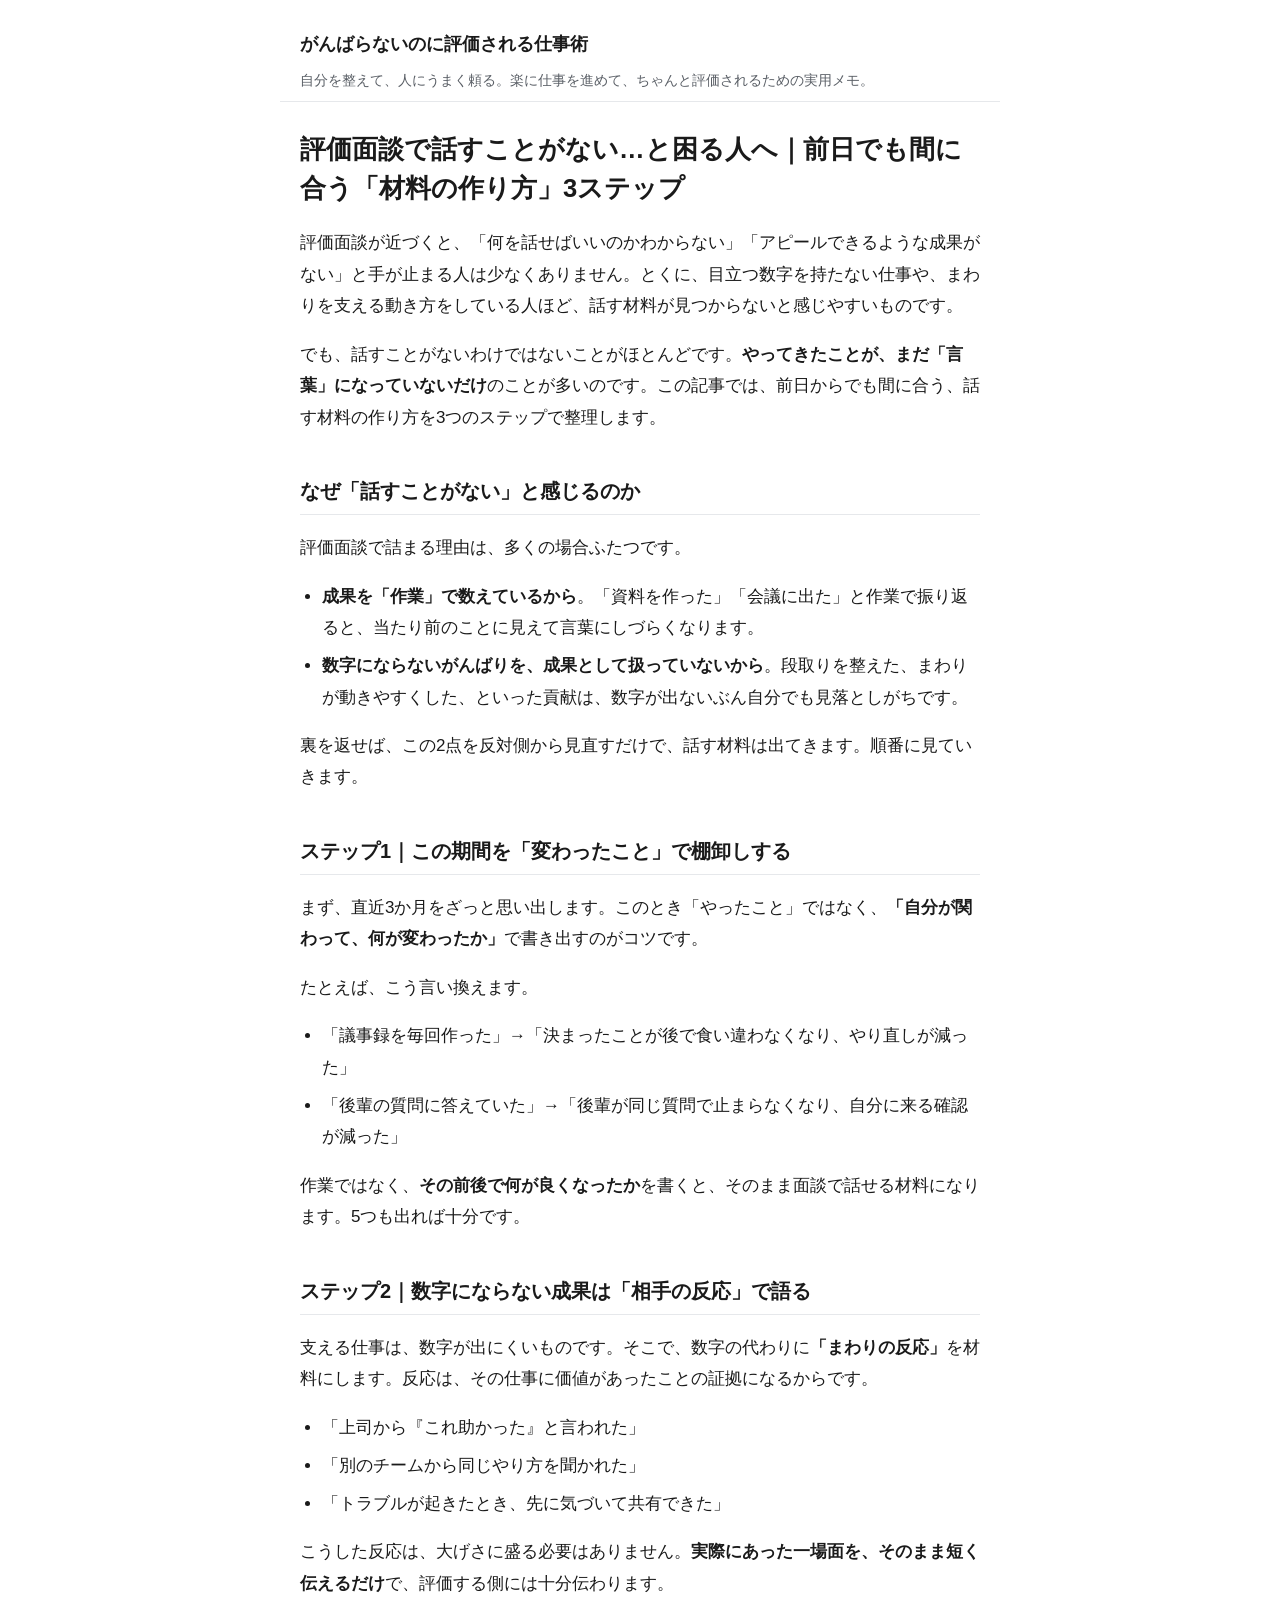
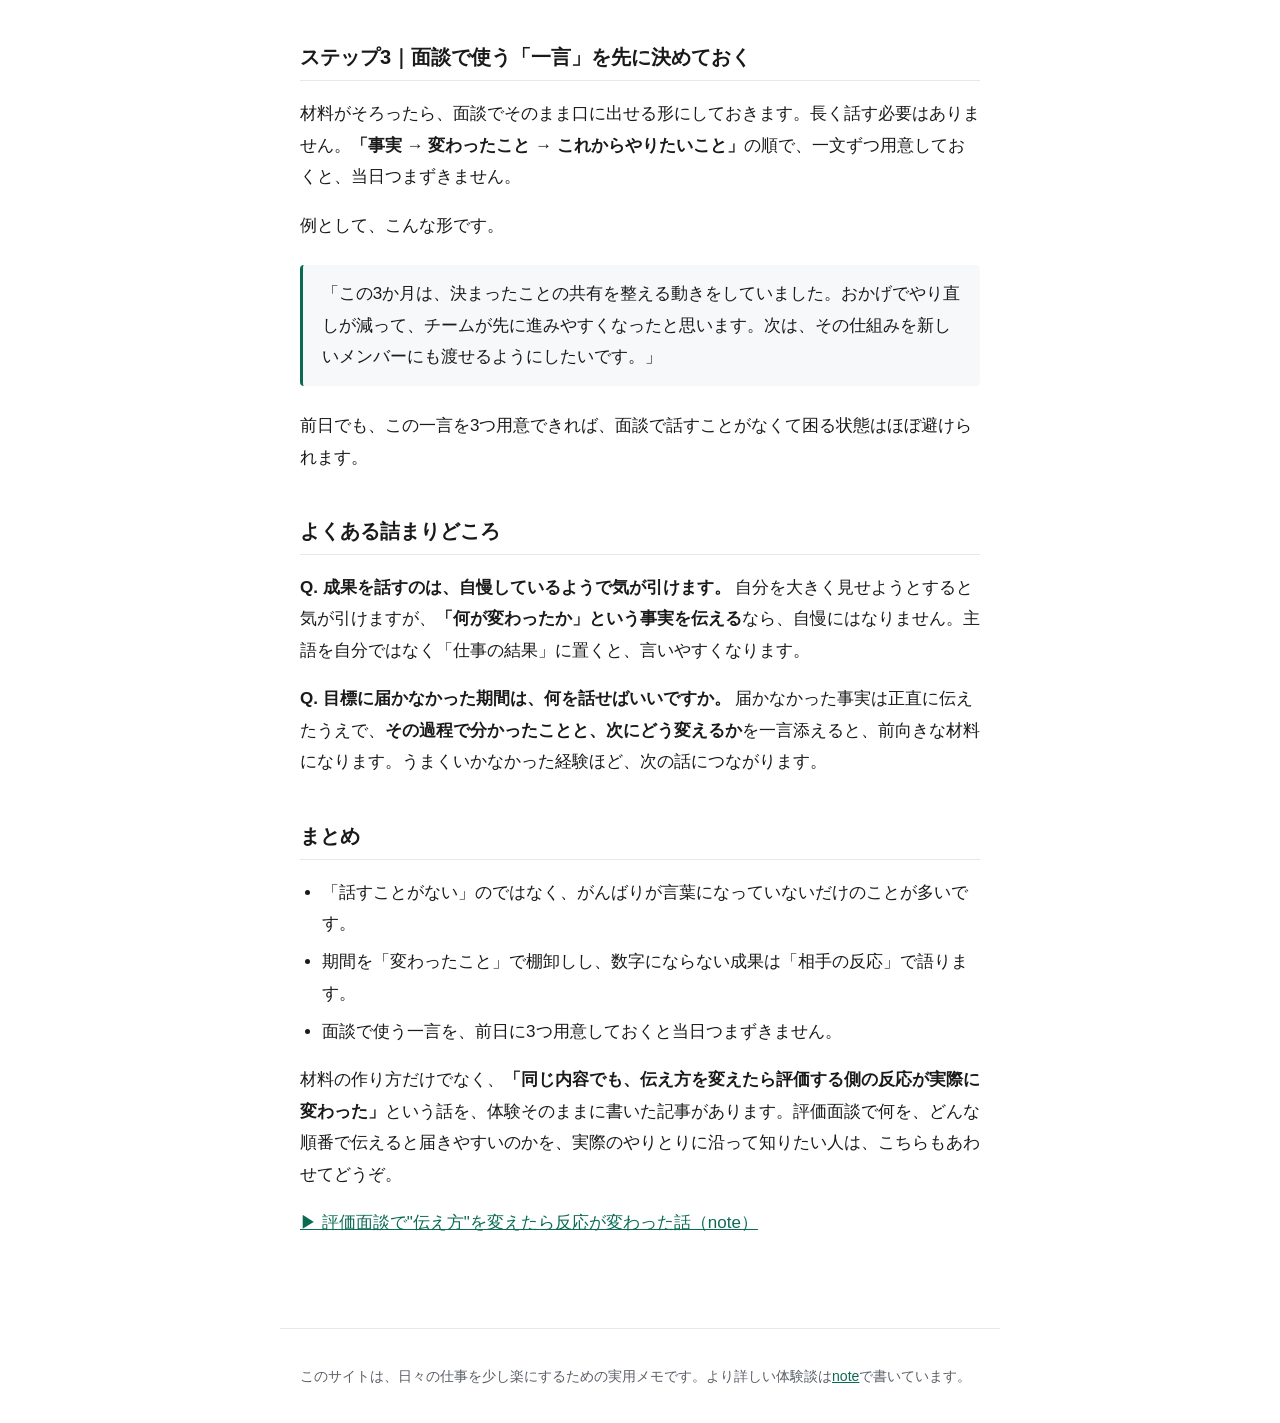
==== hyouka-mendan-hanasu-koto-ga-nai.html @ cec3d509 "publish: nagi self-site (8 articles)" ====
<!doctype html>
<html lang="ja">
<head>
<meta charset="utf-8">
<meta name="viewport" content="width=device-width, initial-scale=1">
<title>評価面談で話すことがない…と困る人へ｜前日でも間に合う「材料の作り方」3ステップ</title>
<meta name="description" content="評価面談で何を話せばいいかわからない、話すことがないと感じる人へ。がんばりを言葉にできていないだけのことが多いです。前日でも間に合う、話す材料の作り方を3ステップで整理しました。">
<link rel="canonical" href="https://nagi-shigoto.github.io/hyouka-mendan-hanasu-koto-ga-nai.html">
<meta property="og:type" content="article">
<meta property="og:title" content="評価面談で話すことがない…と困る人へ｜前日でも間に合う「材料の作り方」3ステップ">
<meta property="og:description" content="評価面談で何を話せばいいかわからない、話すことがないと感じる人へ。がんばりを言葉にできていないだけのことが多いです。前日でも間に合う、話す材料の作り方を3ステップで整理しました。">
<meta property="og:url" content="https://nagi-shigoto.github.io/hyouka-mendan-hanasu-koto-ga-nai.html">
<meta property="og:site_name" content="がんばらないのに評価される仕事術">
<meta name="twitter:card" content="summary">
<meta name="robots" content="index,follow">
<script type="application/ld+json">{"@context":"https://schema.org","@type":"Article","headline":"評価面談で話すことがない…と困る人へ｜前日でも間に合う「材料の作り方」3ステップ","description":"評価面談で何を話せばいいかわからない、話すことがないと感じる人へ。がんばりを言葉にできていないだけのことが多いです。前日でも間に合う、話す材料の作り方を3ステップで整理しました。","datePublished":"2026-07-11","author":{"@type":"Person","name":"なぎ"},"mainEntityOfPage":"https://nagi-shigoto.github.io/hyouka-mendan-hanasu-koto-ga-nai.html"}</script>
<link rel="stylesheet" href="style.css">
</head>
<body>
<header class="site-head">
  <a class="site-title" href="index.html">がんばらないのに評価される仕事術</a>
  <p class="site-tag">自分を整えて、人にうまく頼る。楽に仕事を進めて、ちゃんと評価されるための実用メモ。</p>
</header>
<main>
<h1>評価面談で話すことがない…と困る人へ｜前日でも間に合う「材料の作り方」3ステップ</h1>
<p>評価面談が近づくと、「何を話せばいいのかわからない」「アピールできるような成果がない」と手が止まる人は少なくありません。とくに、目立つ数字を持たない仕事や、まわりを支える動き方をしている人ほど、話す材料が見つからないと感じやすいものです。</p>
<p>でも、話すことがないわけではないことがほとんどです。<strong>やってきたことが、まだ「言葉」になっていないだけ</strong>のことが多いのです。この記事では、前日からでも間に合う、話す材料の作り方を3つのステップで整理します。</p>
<h2>なぜ「話すことがない」と感じるのか</h2>
<p>評価面談で詰まる理由は、多くの場合ふたつです。</p>
<ul>
<li><strong>成果を「作業」で数えているから</strong>。「資料を作った」「会議に出た」と作業で振り返ると、当たり前のことに見えて言葉にしづらくなります。</li>
<li><strong>数字にならないがんばりを、成果として扱っていないから</strong>。段取りを整えた、まわりが動きやすくした、といった貢献は、数字が出ないぶん自分でも見落としがちです。</li>
</ul>
<p>裏を返せば、この2点を反対側から見直すだけで、話す材料は出てきます。順番に見ていきます。</p>
<h2>ステップ1｜この期間を「変わったこと」で棚卸しする</h2>
<p>まず、直近3か月をざっと思い出します。このとき「やったこと」ではなく、<strong>「自分が関わって、何が変わったか」</strong>で書き出すのがコツです。</p>
<p>たとえば、こう言い換えます。</p>
<ul>
<li>「議事録を毎回作った」→「決まったことが後で食い違わなくなり、やり直しが減った」</li>
<li>「後輩の質問に答えていた」→「後輩が同じ質問で止まらなくなり、自分に来る確認が減った」</li>
</ul>
<p>作業ではなく、<strong>その前後で何が良くなったか</strong>を書くと、そのまま面談で話せる材料になります。5つも出れば十分です。</p>
<h2>ステップ2｜数字にならない成果は「相手の反応」で語る</h2>
<p>支える仕事は、数字が出にくいものです。そこで、数字の代わりに<strong>「まわりの反応」</strong>を材料にします。反応は、その仕事に価値があったことの証拠になるからです。</p>
<ul>
<li>「上司から『これ助かった』と言われた」</li>
<li>「別のチームから同じやり方を聞かれた」</li>
<li>「トラブルが起きたとき、先に気づいて共有できた」</li>
</ul>
<p>こうした反応は、大げさに盛る必要はありません。<strong>実際にあった一場面を、そのまま短く伝えるだけ</strong>で、評価する側には十分伝わります。</p>
<h2>ステップ3｜面談で使う「一言」を先に決めておく</h2>
<p>材料がそろったら、面談でそのまま口に出せる形にしておきます。長く話す必要はありません。<strong>「事実 → 変わったこと → これからやりたいこと」</strong>の順で、一文ずつ用意しておくと、当日つまずきません。</p>
<p>例として、こんな形です。</p>
<blockquote><p>「この3か月は、決まったことの共有を整える動きをしていました。おかげでやり直しが減って、チームが先に進みやすくなったと思います。次は、その仕組みを新しいメンバーにも渡せるようにしたいです。」</p></blockquote>
<p>前日でも、この一言を3つ用意できれば、面談で話すことがなくて困る状態はほぼ避けられます。</p>
<h2>よくある詰まりどころ</h2>
<p><strong>Q. 成果を話すのは、自慢しているようで気が引けます。</strong> 自分を大きく見せようとすると気が引けますが、<strong>「何が変わったか」という事実を伝える</strong>なら、自慢にはなりません。主語を自分ではなく「仕事の結果」に置くと、言いやすくなります。</p>
<p><strong>Q. 目標に届かなかった期間は、何を話せばいいですか。</strong> 届かなかった事実は正直に伝えたうえで、<strong>その過程で分かったことと、次にどう変えるか</strong>を一言添えると、前向きな材料になります。うまくいかなかった経験ほど、次の話につながります。</p>
<h2>まとめ</h2>
<ul>
<li>「話すことがない」のではなく、がんばりが言葉になっていないだけのことが多いです。</li>
<li>期間を「変わったこと」で棚卸しし、数字にならない成果は「相手の反応」で語ります。</li>
<li>面談で使う一言を、前日に3つ用意しておくと当日つまずきません。</li>
</ul>
<p>材料の作り方だけでなく、<strong>「同じ内容でも、伝え方を変えたら評価する側の反応が実際に変わった」</strong>という話を、体験そのままに書いた記事があります。評価面談で何を、どんな順番で伝えると届きやすいのかを、実際のやりとりに沿って知りたい人は、こちらもあわせてどうぞ。</p>
<p><a href="https://note.com/seminar_lab_jp/n/n2b18c95082d8" rel="noopener">▶ 評価面談で"伝え方"を変えたら反応が変わった話（note）</a></p>
</main>
<footer class="site-foot">
  <p>このサイトは、日々の仕事を少し楽にするための実用メモです。より詳しい体験談は<a href="https://note.com/seminar_lab_jp">note</a>で書いています。</p>
</footer>
</body>
</html>
---- style.css ----
:root{
  --fg:#1a1a1a; --muted:#5a5f66; --bg:#ffffff; --accent:#0b6b52;
  --line:#e6e8eb; --card:#f7f8f9; --link:#0b6b52;
}
@media (prefers-color-scheme: dark){
  :root{ --fg:#e8e8e8; --muted:#a2a8b0; --bg:#14161a; --accent:#5fd0aa;
    --line:#2a2f36; --card:#1c1f24; --link:#5fd0aa; }
}
*{box-sizing:border-box}
html{-webkit-text-size-adjust:100%}
body{
  margin:0; color:var(--fg); background:var(--bg);
  font-family:-apple-system,BlinkMacSystemFont,"Hiragino Kaku Gothic ProN","Noto Sans JP",Meiryo,sans-serif;
  line-height:1.85; font-size:17px;
}
main,.site-head,.site-foot{max-width:720px; margin-inline:auto; padding-inline:20px}
.site-head{padding-top:28px; padding-bottom:8px; border-bottom:1px solid var(--line); margin-bottom:28px}
.site-title{display:inline-block; font-weight:700; font-size:1.1rem; color:var(--fg); text-decoration:none}
.site-tag{margin:6px 0 0; color:var(--muted); font-size:.9rem}
main{padding-bottom:40px}
h1{font-size:1.6rem; line-height:1.5; margin:.6em 0 .8em}
h2{font-size:1.25rem; margin:2em 0 .6em; padding-bottom:.2em; border-bottom:1px solid var(--line)}
h3{font-size:1.08rem; margin:1.6em 0 .5em}
p{margin:1em 0}
a{color:var(--link)}
strong{font-weight:700}
ul{padding-left:1.3em; margin:1em 0}
li{margin:.4em 0}
blockquote{
  margin:1.4em 0; padding:.8em 1.1em; background:var(--card);
  border-left:3px solid var(--accent); border-radius:4px; color:var(--fg)
}
blockquote p{margin:0}
hr{border:0; border-top:1px solid var(--line); margin:2.4em 0}
.article-list{list-style:none; padding:0}
.article-list li{
  margin:0 0 14px; padding:14px 16px; background:var(--card);
  border:1px solid var(--line); border-radius:8px
}
.article-list li a{font-weight:700; text-decoration:none; display:block}
.article-list .desc{display:block; color:var(--muted); font-size:.9rem; margin-top:6px; line-height:1.7}
.site-foot{border-top:1px solid var(--line); margin-top:32px; padding:20px; color:var(--muted); font-size:.88rem}
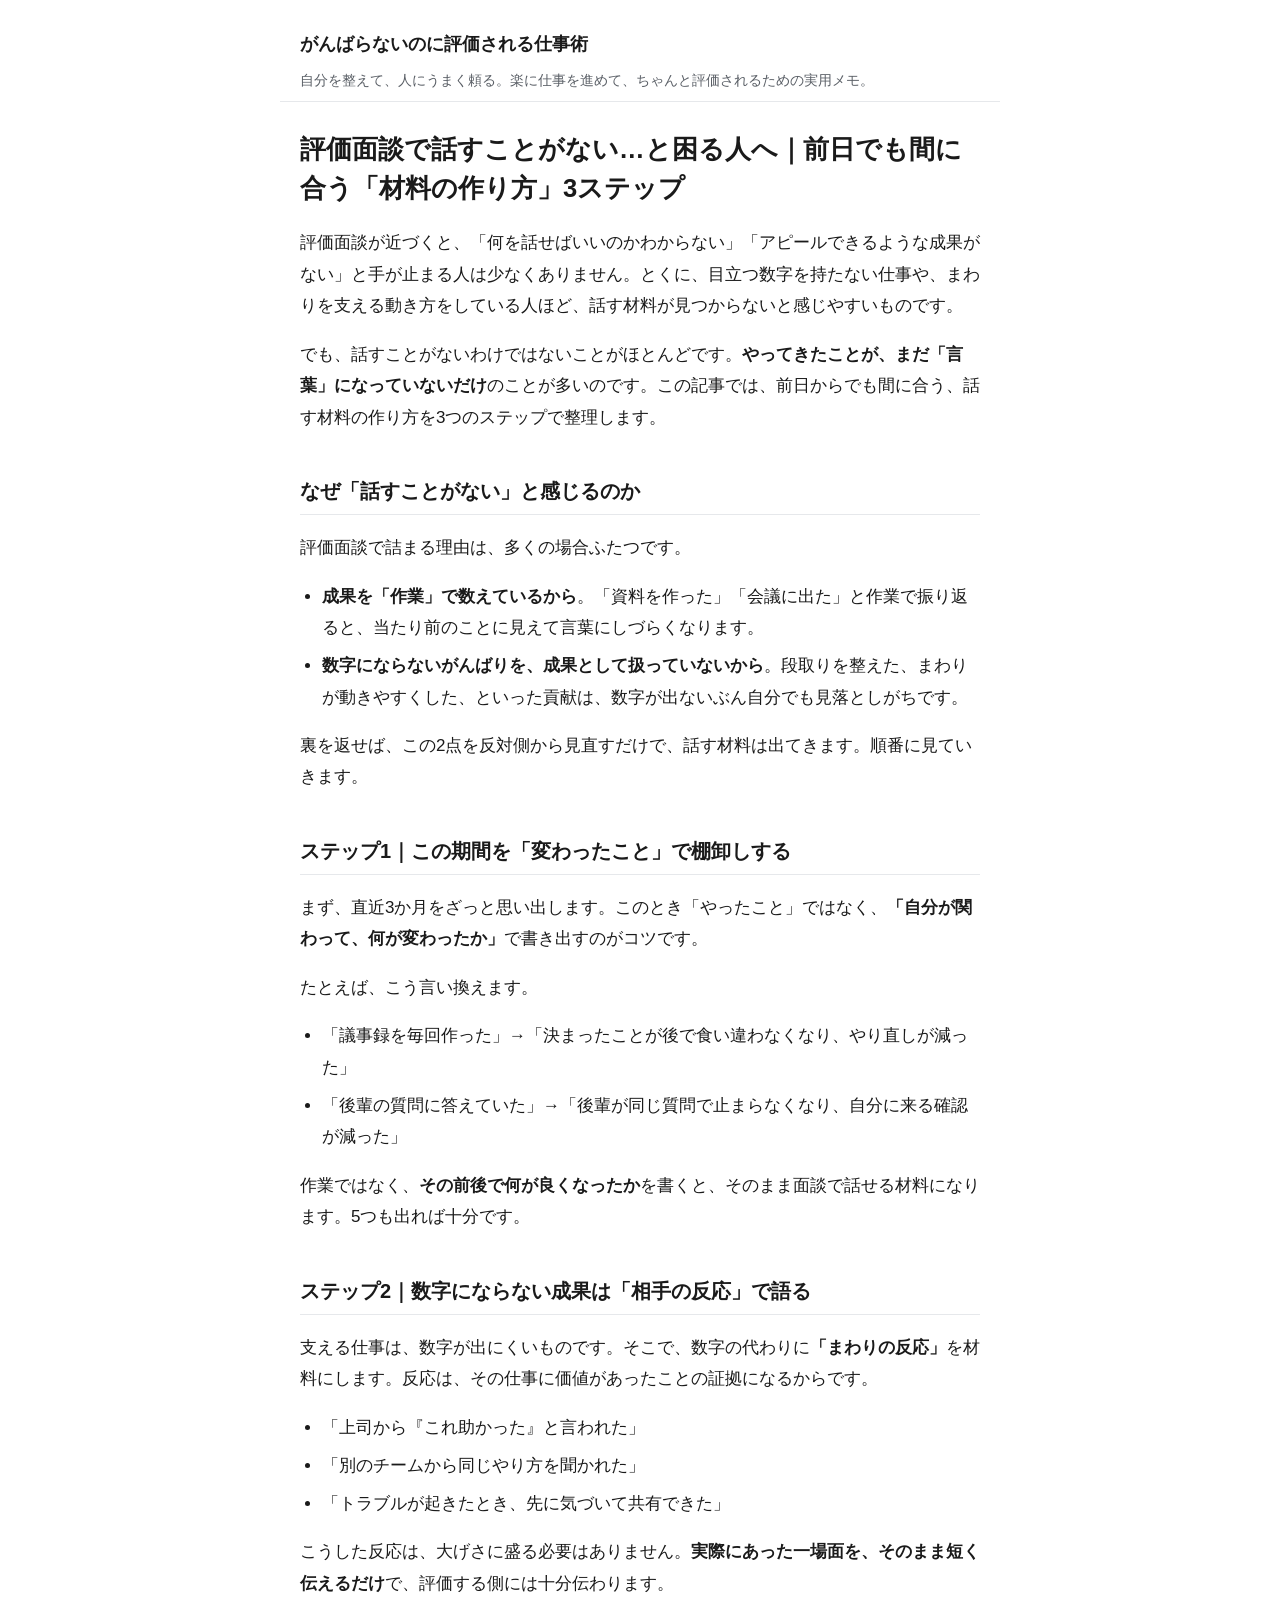
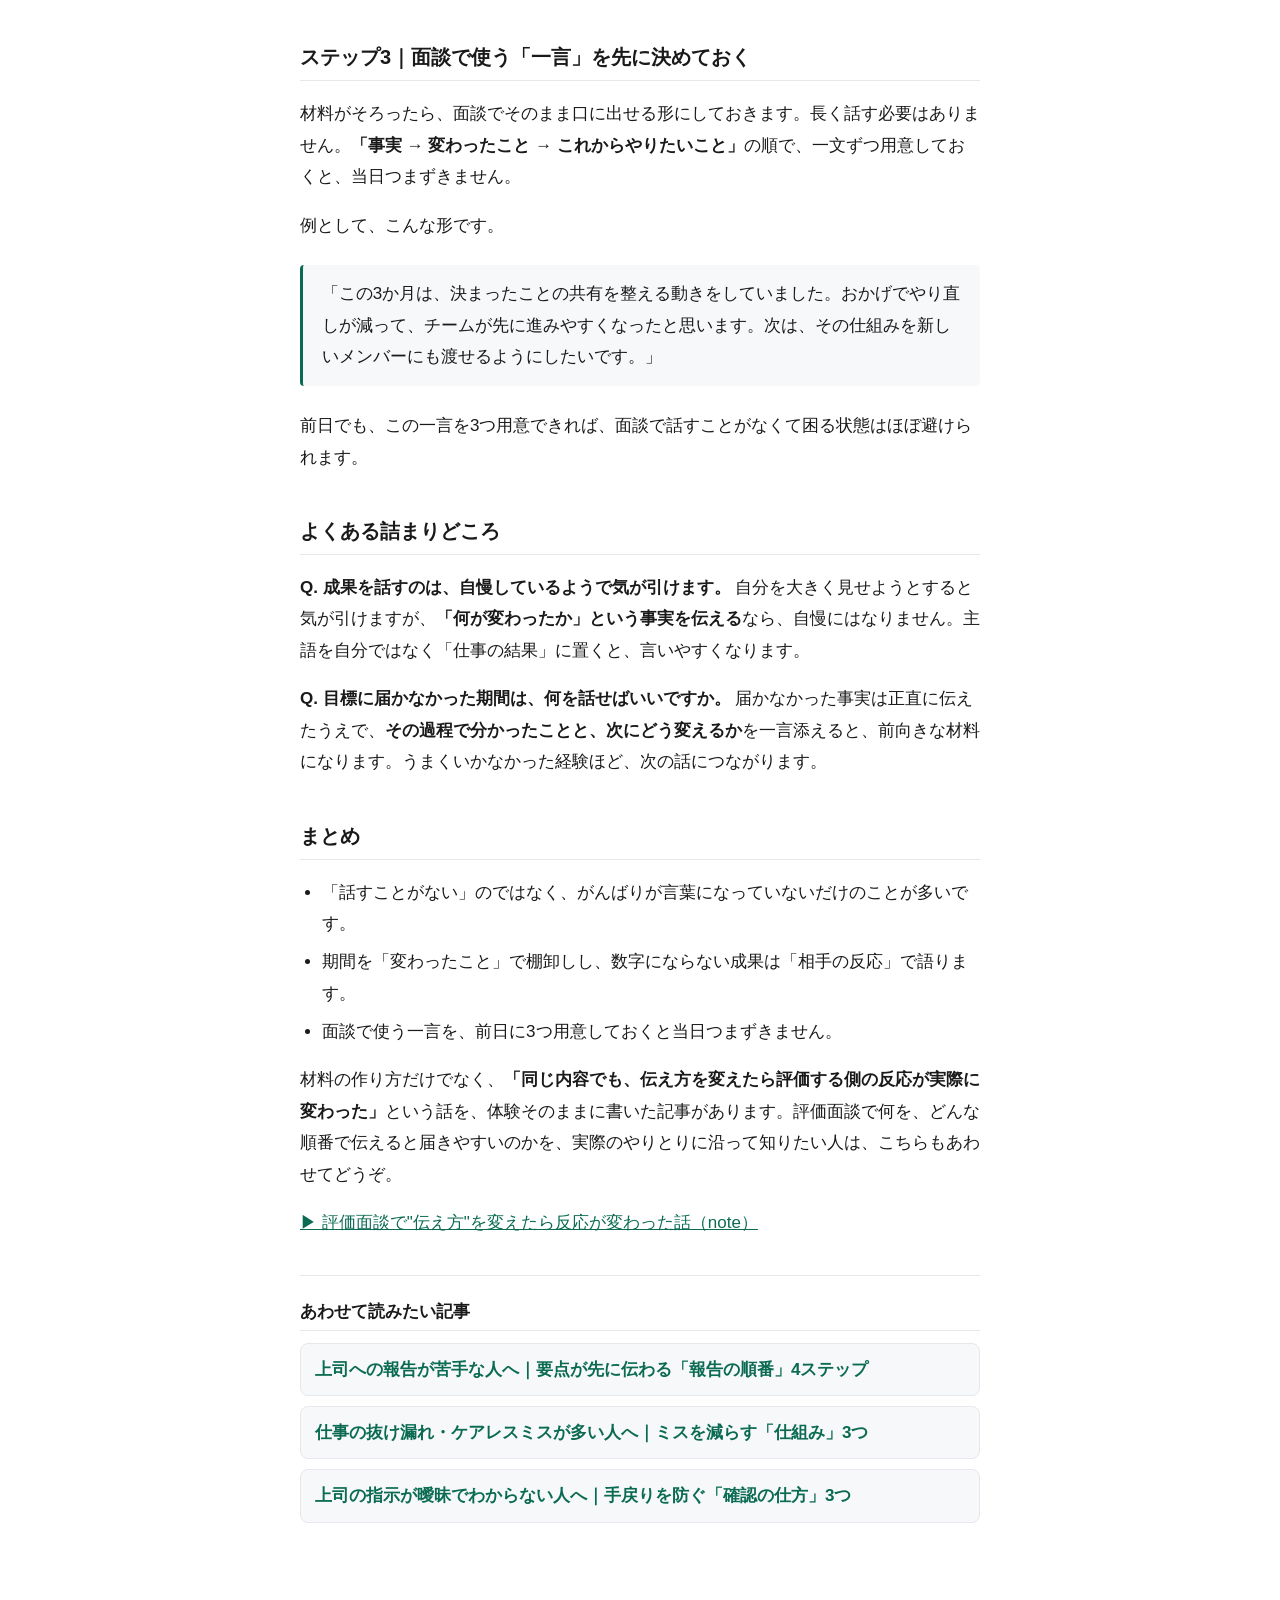
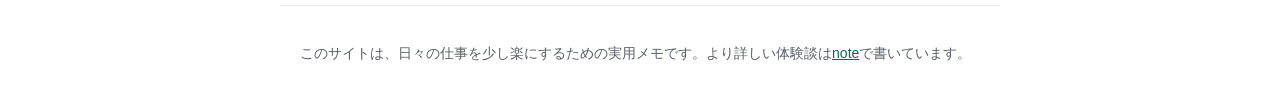
==== commit 25972f7c: "add: 記事間の内部リンク(あわせて読みたい記事=各記事 out3/in3)" ====
--- a/hyouka-mendan-hanasu-koto-ga-nai.html
+++ b/hyouka-mendan-hanasu-koto-ga-nai.html
@@ -64,6 +64,14 @@
 </ul>
 <p>材料の作り方だけでなく、<strong>「同じ内容でも、伝え方を変えたら評価する側の反応が実際に変わった」</strong>という話を、体験そのままに書いた記事があります。評価面談で何を、どんな順番で伝えると届きやすいのかを、実際のやりとりに沿って知りたい人は、こちらもあわせてどうぞ。</p>
 <p><a href="https://note.com/seminar_lab_jp/n/n2b18c95082d8" rel="noopener">▶ 評価面談で"伝え方"を変えたら反応が変わった話（note）</a></p>
+<nav class="related" aria-label="関連する記事">
+<h2>あわせて読みたい記事</h2>
+<ul>
+  <li><a href="joushi-houkoku-nigate-tsutawaru-junban.html">上司への報告が苦手な人へ｜要点が先に伝わる「報告の順番」4ステップ</a></li>
+  <li><a href="shigoto-nukemore-miss-herasu.html">仕事の抜け漏れ・ケアレスミスが多い人へ｜ミスを減らす「仕組み」3つ</a></li>
+  <li><a href="shiji-aimai-tegumodori-kakunin.html">上司の指示が曖昧でわからない人へ｜手戻りを防ぐ「確認の仕方」3つ</a></li>
+</ul>
+</nav>
 </main>
 <footer class="site-foot">
   <p>このサイトは、日々の仕事を少し楽にするための実用メモです。より詳しい体験談は<a href="https://note.com/seminar_lab_jp">note</a>で書いています。</p>
--- a/style.css
+++ b/style.css
@@ -40,3 +40,8 @@
 .article-list li a{font-weight:700; text-decoration:none; display:block}
 .article-list .desc{display:block; color:var(--muted); font-size:.9rem; margin-top:6px; line-height:1.7}
 .site-foot{border-top:1px solid var(--line); margin-top:32px; padding:20px; color:var(--muted); font-size:.88rem}
+.related{margin-top:36px; padding-top:20px; border-top:1px solid var(--line)}
+.related h2{font-size:1.05rem; margin:0 0 12px}
+.related ul{list-style:none; padding:0; margin:0}
+.related li{margin:0 0 10px; padding:12px 14px; background:var(--card); border:1px solid var(--line); border-radius:8px}
+.related li a{text-decoration:none; font-weight:600; display:block; line-height:1.6}
